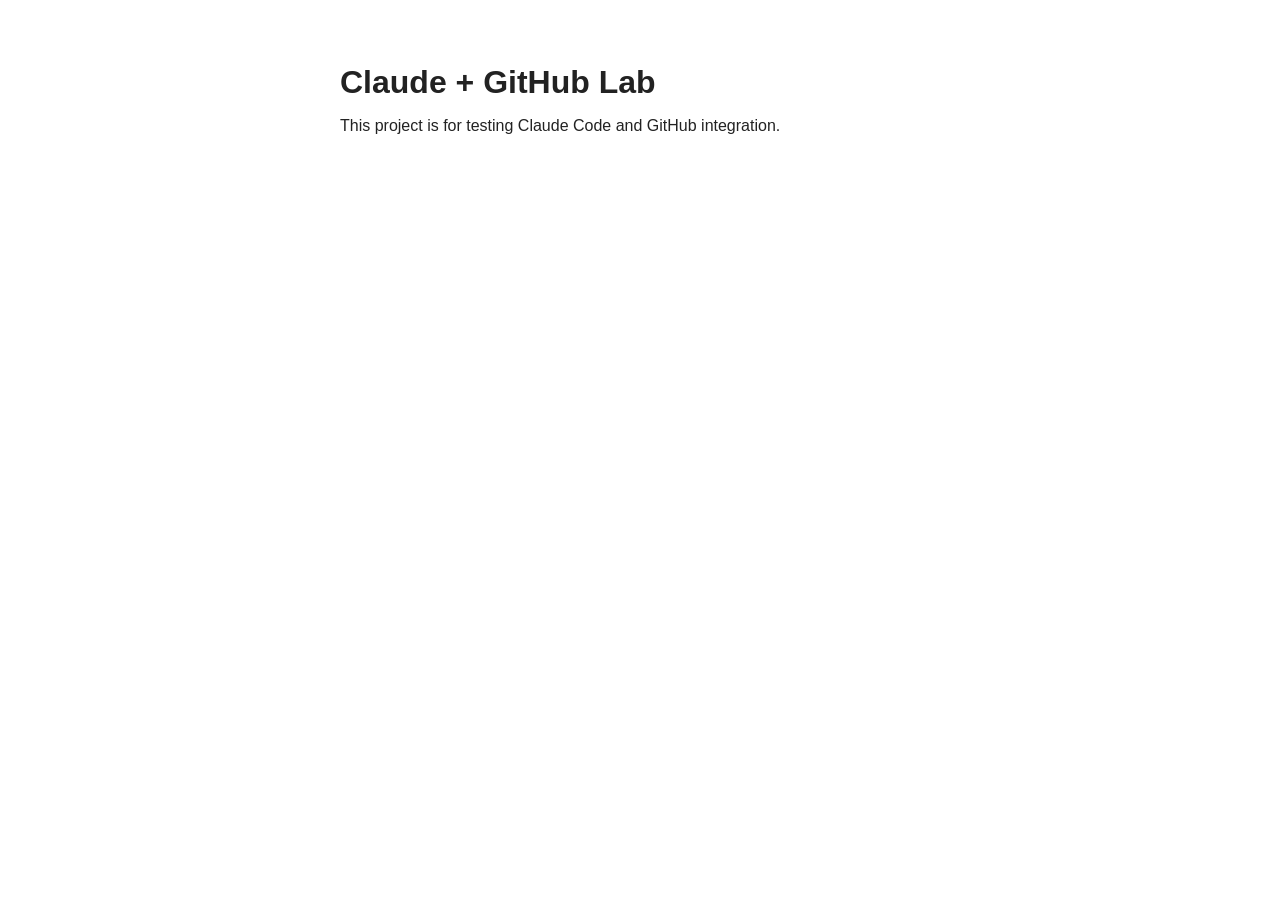
==== index.html @ 011c2941 "Add initial static webpage Simple index.html and style.css to test Claude Code and GitHub integratio" ====
<!DOCTYPE html>
<html lang="en">
<head>
  <meta charset="UTF-8">
  <title>Claude + GitHub Lab</title>
  <link rel="stylesheet" href="style.css">
</head>
<body>
  <h1>Claude + GitHub Lab</h1>
  <p>This project is for testing Claude Code and GitHub integration.</p>
</body>
</html>
---- style.css ----
body {
  font-family: sans-serif;
  max-width: 600px;
  margin: 4rem auto;
  padding: 0 1rem;
  color: #222;
}

h1 {
  margin-bottom: 0.5rem;
}
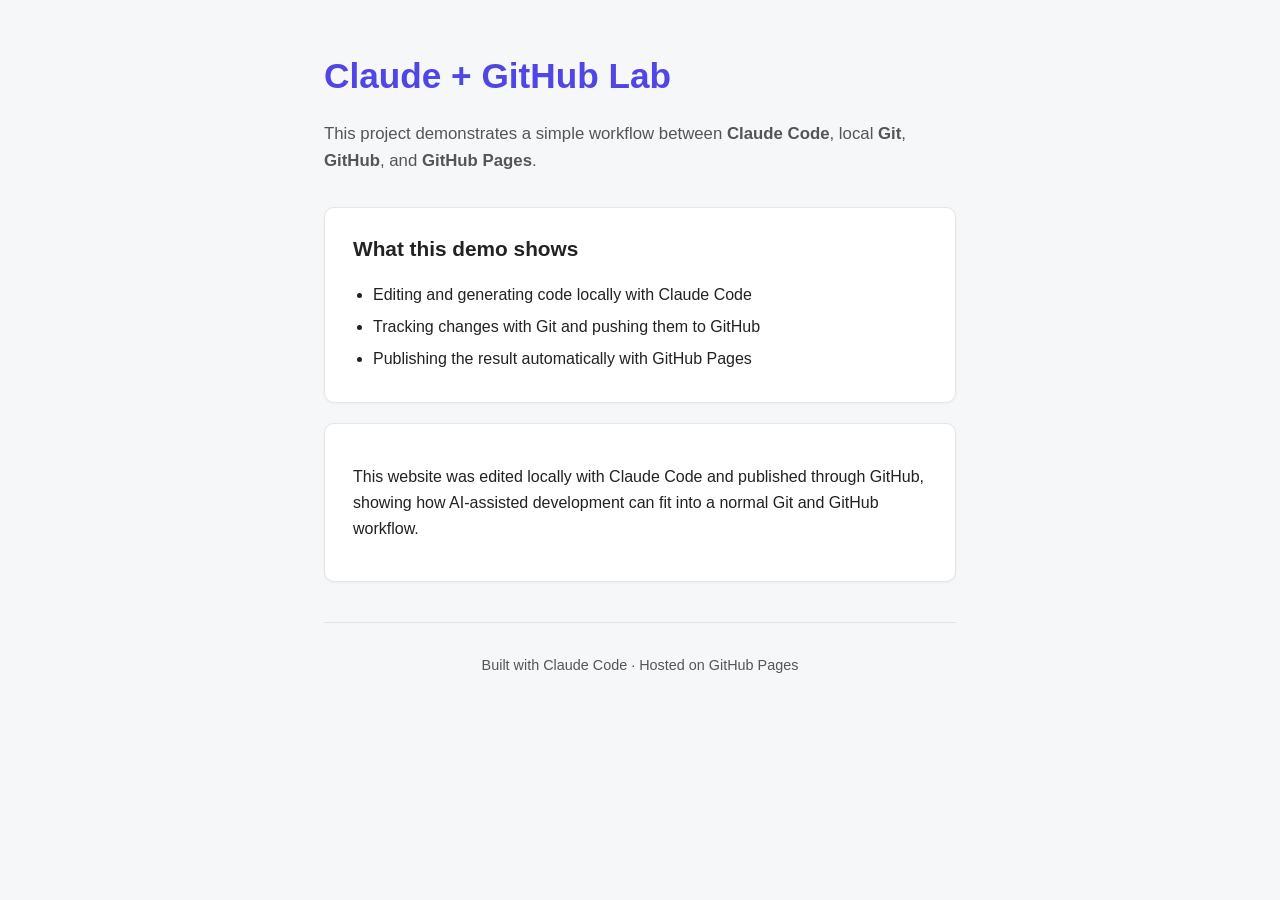
==== commit b760063d: "Expand demo page with intro, feature list, and footer Add sections explaining the Claude Code + Git " ====
--- a/index.html
+++ b/index.html
@@ -6,7 +6,36 @@
   <link rel="stylesheet" href="style.css">
 </head>
 <body>
-  <h1>Claude + GitHub Lab</h1>
-  <p>This project is for testing Claude Code and GitHub integration.</p>
+  <header>
+    <h1>Claude + GitHub Lab</h1>
+    <p class="intro">
+      This project demonstrates a simple workflow between
+      <strong>Claude Code</strong>, local <strong>Git</strong>,
+      <strong>GitHub</strong>, and <strong>GitHub Pages</strong>.
+    </p>
+  </header>
+
+  <main>
+    <section class="card">
+      <h2>What this demo shows</h2>
+      <ul>
+        <li>Editing and generating code locally with Claude Code</li>
+        <li>Tracking changes with Git and pushing them to GitHub</li>
+        <li>Publishing the result automatically with GitHub Pages</li>
+      </ul>
+    </section>
+
+    <section class="card">
+      <p>
+        This website was edited locally with Claude Code and published
+        through GitHub, showing how AI-assisted development can fit
+        into a normal Git and GitHub workflow.
+      </p>
+    </section>
+  </main>
+
+  <footer>
+    <p>Built with Claude Code &middot; Hosted on GitHub Pages</p>
+  </footer>
 </body>
 </html>
--- a/style.css
+++ b/style.css
@@ -1,11 +1,70 @@
+:root {
+  color-scheme: light;
+  --bg: #f6f7f9;
+  --card-bg: #ffffff;
+  --text: #222;
+  --muted: #555;
+  --accent: #4f46e5;
+  --border: #e3e5e8;
+}
+
+* {
+  box-sizing: border-box;
+}
+
 body {
-  font-family: sans-serif;
-  max-width: 600px;
-  margin: 4rem auto;
-  padding: 0 1rem;
-  color: #222;
+  font-family: -apple-system, BlinkMacSystemFont, "Segoe UI", sans-serif;
+  max-width: 680px;
+  margin: 0 auto;
+  padding: 3rem 1.5rem 2rem;
+  background: var(--bg);
+  color: var(--text);
+  line-height: 1.6;
+}
+
+header {
+  margin-bottom: 2rem;
 }
 
 h1 {
-  margin-bottom: 0.5rem;
+  margin: 0 0 0.75rem;
+  font-size: 2.2rem;
+  color: var(--accent);
 }
+
+h2 {
+  margin-top: 0;
+  font-size: 1.3rem;
+}
+
+.intro {
+  color: var(--muted);
+  font-size: 1.05rem;
+}
+
+.card {
+  background: var(--card-bg);
+  border: 1px solid var(--border);
+  border-radius: 10px;
+  padding: 1.5rem 1.75rem;
+  margin-bottom: 1.25rem;
+  box-shadow: 0 1px 3px rgba(0, 0, 0, 0.04);
+}
+
+ul {
+  margin: 0;
+  padding-left: 1.25rem;
+}
+
+li {
+  margin-bottom: 0.4rem;
+}
+
+footer {
+  margin-top: 2.5rem;
+  padding-top: 1rem;
+  border-top: 1px solid var(--border);
+  font-size: 0.9rem;
+  color: var(--muted);
+  text-align: center;
+}
